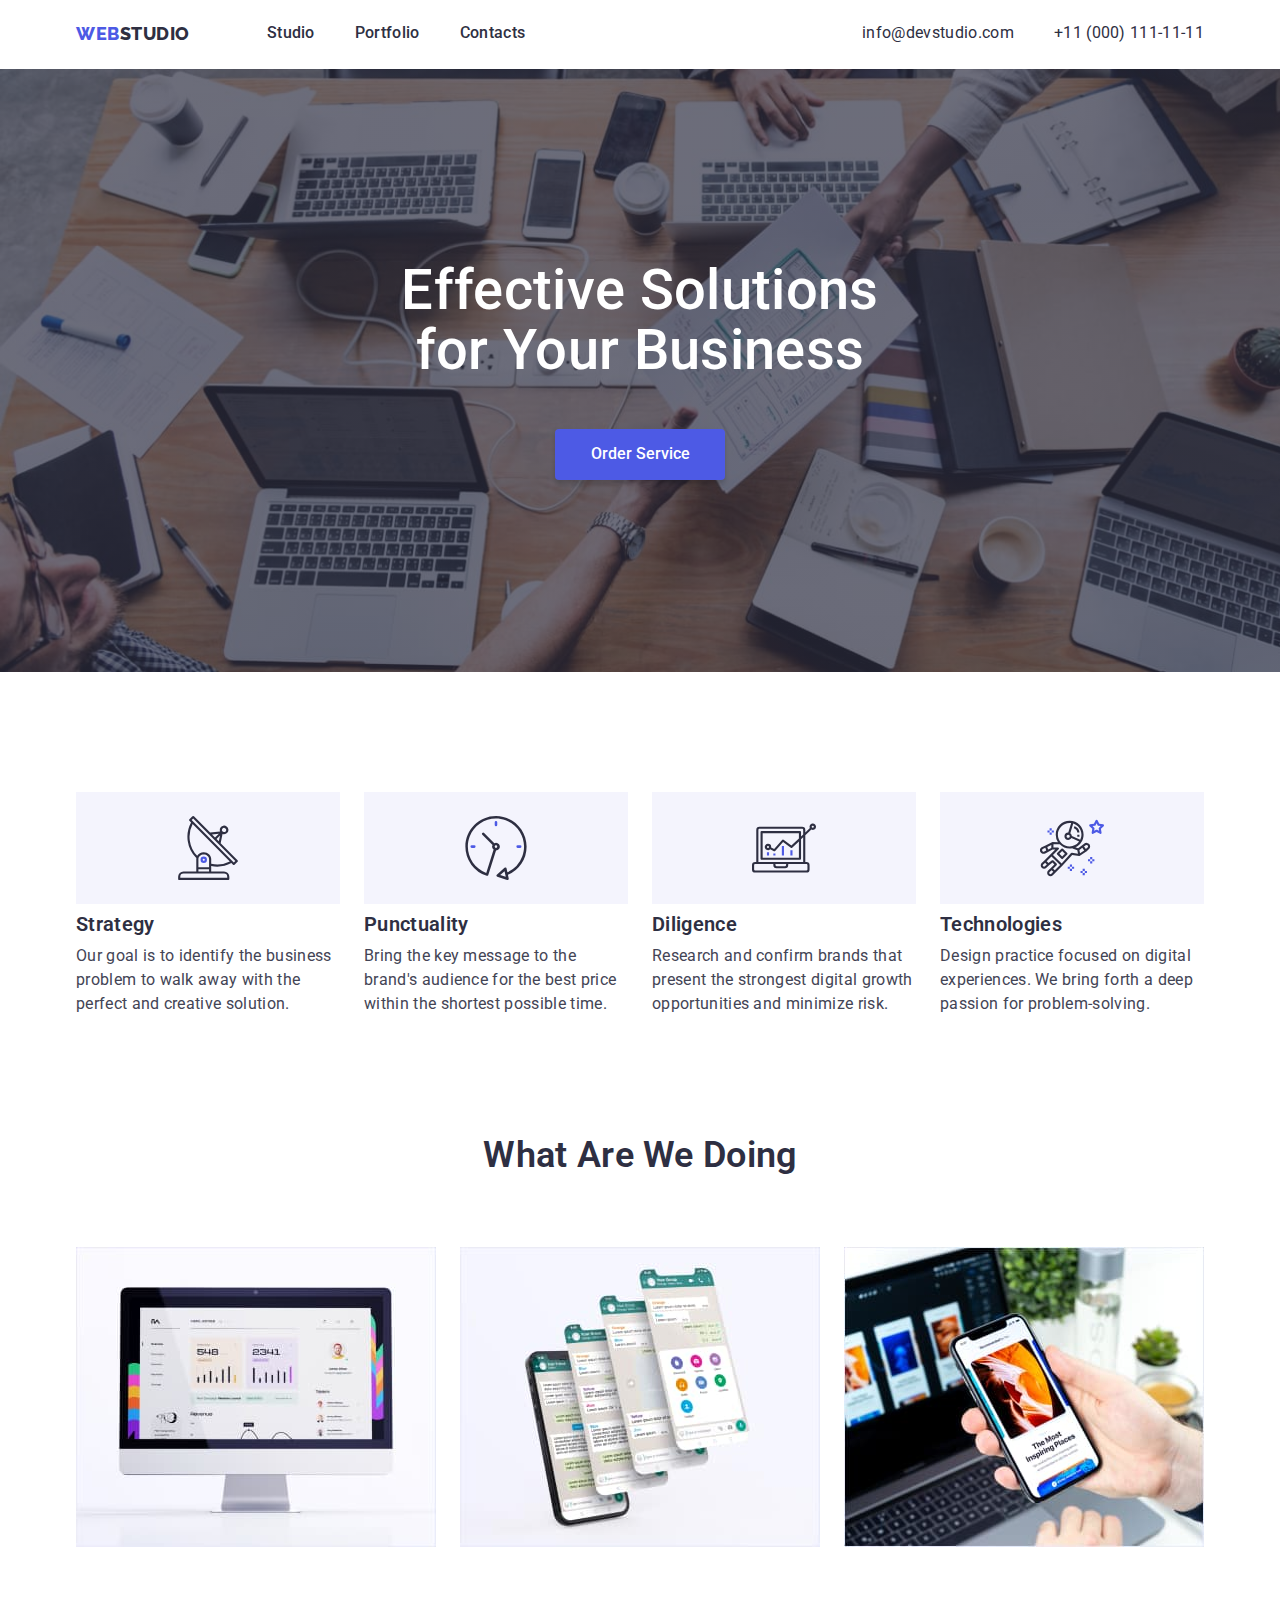
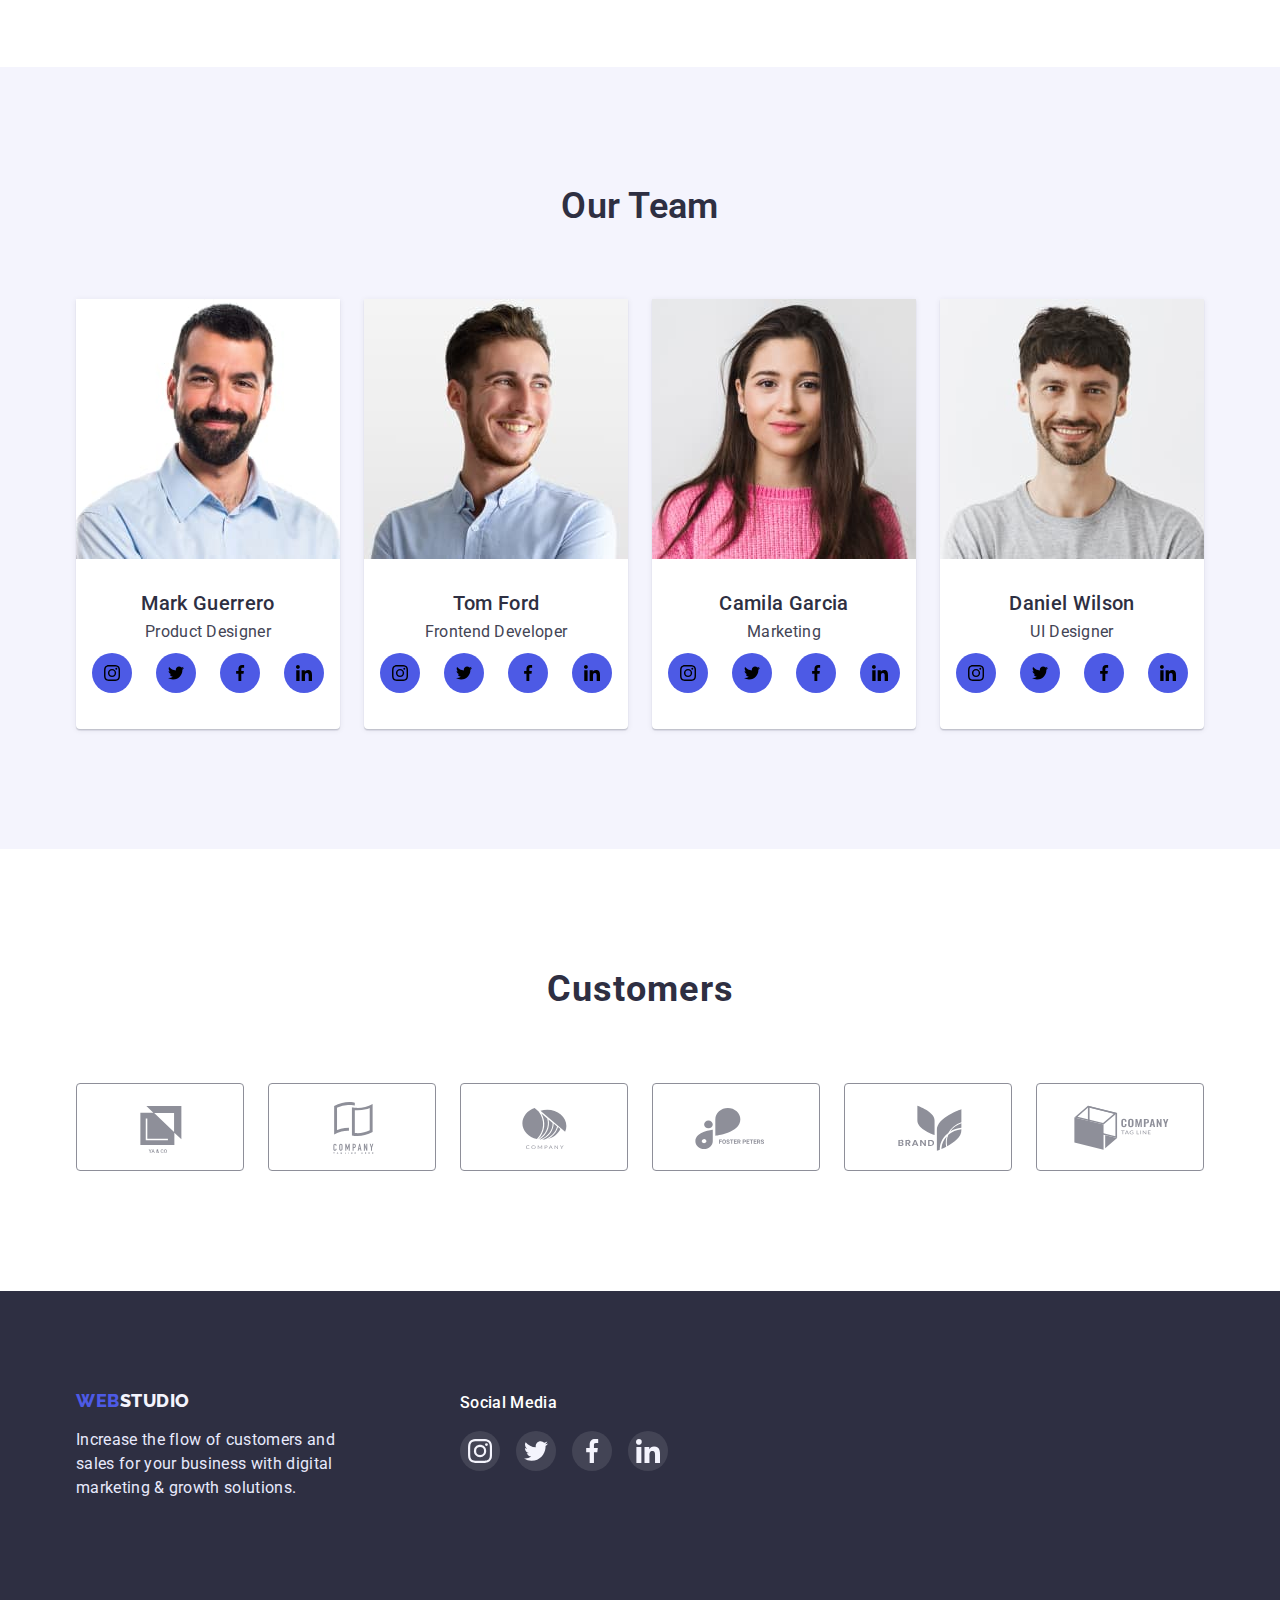
==== index.html @ 05ef866c "done" ====
<!DOCTYPE html>
<html lang="en">
<head>
    <meta charset="UTF-8">
    <meta http-equiv="X-UA-Compatible" content="IE=edge">
    <meta name="viewport" content="width=device-width, initial-scale=1.0">
    <title>Document</title>
    <link rel="stylesheet" href="https://cdnjs.cloudflare.com/ajax/libs/modern-normalize/1.1.0/modern-normalize.min.css"> 
    <link rel="preconnect" href="https://fonts.googleapis.com">
    <link rel="preconnect" href="https://fonts.gstatic.com" crossorigin>
    <link
        href="https://fonts.googleapis.com/css2?family=Raleway:ital,wght@0,700;1,700&family=Roboto:ital,wght@0,400;0,500;0,700;0,900;1,400;1,500;1,700;1,900&display=swap"
        rel="stylesheet">
    <link rel="stylesheet" href="./css/styles.css">
</head>
<body class="body">
    <header class="header">
        <div class="container container-header">
        <a class="logo" href="">
            <span class="web">web</span><span class="studio-header">studio</span>
        </a>
      
<nav>
<ul class="menu-nav list">
    <li class="item"> <a class="nav-link" href="./index.html">Studio</a></li>
    <li class="item"> <a class="nav-link" href="./portfolio.html">Portfolio</a></li>
    <li class="item"> <a class="nav-link" href="">Contacts</a></li>
</ul>
</nav>


<ul class="contact list">
    <li class="item"><a class="contact-link" href="mailto:info@devstudio.com">info@devstudio.com</a></li>
    <li class="item"><a class="contact-link" href="tel:+11(000)111-11-11">+11 (000) 111-11-11</a></li>
</ul>
</div>
    </header>
    <main>
<section class= "hero">
    <div class="container">
    <h1 class="hero-head">  Effective Solutions for Your Business </h1>
    <button class="button-hero button" type="button">Order Service</button>
    </div>
</section>
<section class="section">
    <div class="container"> 
    <h2 class="visually-hidden">Our Advantages</h2>
    <ul class="list list-adv text-list">
<li class="item item-a icon-sputnik">

    <h3 class="adv-title">Strategy</h3>
    <p class="text-advant">Our goal is to identify the business
    problem to walk away with the perfect and creative solution.</p>
</li>
<li class="item item-a  icon-clock">
    <h3 class="adv-title">Punctuality</h3>
    <p class="text-advant">Bring the key message to the brand's audience for the best price within the shortest possible time.</p>
</li>
<li class="item item-a  icon-monitor">
    <h3 class="adv-title">Diligence</h3>
    <p class="text-advant">Research and confirm brands that present the strongest digital growth opportunities and minimize risk.</p>
</li>
<li class="item item-a icon-cosmo">
    <h3 class="adv-title">Technologies</h3>
    <p class="text-advant">Design practice focused on digital experiences. We bring forth a deep passion for problem-solving.</p>
</li>
    </ul>
    </div>
</section>
<section class="section-what">
    <div class="container">
    <h2 >What are we doing</h2>
    <ul class="list list-adv">
      <li class="item">
        <img src="images/mac.jpg" alt="mac"
            width="360" height="300"/>
      </li>
      <li class="item">
        <img src="images/apps.jpg" alt="Apps" width="360" height="300"/>
      </li>
      <li class="item">
        <img src="images/mobile.jpg" alt="mobile" width="360" height="300"/>
      </li>
    </ul>
    </div>
</section>
<section class="our-team section">
    <div class="container">
        <h2 class="head-team">Our Team</h2>
        <ul class="list list-adv">
            <li class="team item">
                <img src="images/mark.jpg" alt="Mark Guerrero" width="360" />
                <h3 class="card-title">Mark Guerrero</h3>
                <p class="card-text">Product Designer</p>
                <ul class="social-list-team">
                    <li>
                        <a href="#" class="social-link-image-team">
                            <svg width="16px" height="16px">
                                <use href="./images/icon.svg#instagram">
                                </use>
                            </svg>
                        </a>
                    </li>
                    <li>
                        <a href="#" class="social-link-image-team">
                            <svg width="16px" height="16px">
                                <use href="./images/icon.svg#twitter">
                                </use>
                            </svg>
                        </a>
                    </li>
                    <li>
                        <a href="#" class="social-link-image-team">
                            <svg width="16px" height="16px">
                                <use href="./images/icon.svg#facebook">
                                </use>
                            </svg>
                        </a>
                    </li>
                    <li>
                        <a href="#" class="social-link-image-team">
                            <svg width="16px" height="16px">
                                <use href="./images/icon.svg#linkedin">
                                </use>
                            </svg>
                        </a>
                    </li>
                </ul>
            </li>
            <li class="team item">
                <img src="images/tom.jpg" alt="Tom Ford" width="360" />
                <h3 class="card-title">Tom Ford</h3>
                <p class="card-text">Frontend Developer</p>
                <ul class="social-list-team">
                    <li>
                        <a href="#" class="social-link-image-team">
                            <svg width="16px" height="16px">
                                <use href="./images/icon.svg#instagram">
                                </use>
                            </svg>
                        </a>
                    </li>
                    <li>
                        <a href="#" class="social-link-image-team">
                            <svg width="16px" height="16px">
                                <use href="./images/icon.svg#twitter">
                                </use>
                            </svg>
                        </a>
                    </li>
                    <li>
                        <a href="#" class="social-link-image-team">
                            <svg width="16px" height="16px">
                                <use href="./images/icon.svg#facebook">
                                </use>
                            </svg>
                        </a>
                    </li>
                    <li>
                        <a href="#" class="social-link-image-team">
                            <svg width="16px" height="16px">
                                <use href="./images/icon.svg#linkedin">
                                </use>
                            </svg>
                        </a>
                    </li>
                </ul>
            </li>
            <li class="team item">
                <img src="images/camila.jpg" alt="Camila Garcia" width="360" />
                <h3 class="card-title">Camila Garcia</h3>
                <p class="card-text">Marketing</p>
                <ul class="social-list-team">
                    <li>
                        <a href="#" class="social-link-image-team">
                            <svg width="16px" height="16px">
                                <use href="./images/icon.svg#instagram">
                                </use>
                            </svg>
                        </a>
                    </li>
                    <li>
                        <a href="#" class="social-link-image-team">
                            <svg width="16px" height="16px">
                                <use href="./images/icon.svg#twitter">
                                </use>
                            </svg>
                        </a>
                    </li>
                    <li>
                        <a href="#" class="social-link-image-team">
                            <svg width="16px" height="16px">
                                <use href="./images/icon.svg#facebook">
                                </use>
                            </svg>
                        </a>
                    </li>
                    <li>
                        <a href="#" class="social-link-image-team">
                            <svg width="16px" height="16px">
                                <use href="./images/icon.svg#linkedin">
                                </use>
                            </svg>
                        </a>
                    </li>
                </ul>
            </li>
            <li class="team item">
                <img src="images/daniel.jpg" alt="Daniel Wilson" width="360" />
                <h3 class="card-title">Daniel Wilson</h3>
                <p class="card-text">UI Designer</p>
                <ul class="social-list-team">
                    <li>
                        <a href="#" class="social-link-image-team">
                            <svg width="16px" height="16px">
                                <use href="./images/icon.svg#instagram">
                                </use>
                            </svg>
                        </a>
                    </li>
                    <li>
                        <a href="#" class="social-link-image-team">
                            <svg width="16px" height="16px">
                                <use href="./images/icon.svg#twitter">
                                </use>
                            </svg>
                        </a>
                    </li>
                    <li>
                        <a href="#" class="social-link-image-team">
                            <svg width="16px" height="16px">
                                <use href="./images/icon.svg#facebook">
                                </use>
                            </svg>
                        </a>
                    </li>
                    <li>
                        <a href="#" class="social-link-image-team">
                            <svg width="16px" height="16px">
                                <use href="./images/icon.svg#linkedin">
                                </use>
                            </svg>
                        </a>
                    </li>
                </ul>
            </li>
        </ul>
    </div>
</section>
<section class="section">
<div class="container">
<h2 class="head-customers"> Customers</h2>
<ul class="customers">
    <li class="customers-item">
        <a href="#" class="customers-link">
            <svg class="icon" width="104px" height="56px">
                <use href="./images/icon.svg#logo">
                </use>
            </svg>
        </a>
    </li>
    <li class="customers-item">
        <a href="#" class="customers-link">
            <svg class="icon" width="104px" height="56px">
                <use href="./images/icon.svg#logo-2">
                </use>
            </svg>
        </a>
    </li>
    <li class="customers-item">
        <a href="#" class="customers-link">
            <svg class="icon" width="104px" height="56px">
                <use href="./images/icon.svg#logo-3">
                </use>
            </svg>
        </a>
    </li>
    <li class="customers-item">
        <a href="#" class="customers-link">
            <svg class="icon" width="104px" height="56px">
                <use href="./images/icon.svg#logo-4">
                </use>
            </svg>
        </a>
    </li>
    <li class="customers-item">
        <a href="#" class="customers-link">
            <svg class="icon" width="104px" height="56px">
                <use href="./images/icon.svg#logo-5">
                </use>
            </svg>
        </a>
    </li>
    <li class="customers-item">
        <a href="#" class="customers-link">
            <svg class="icon" width="104px" height="56px">
                <use href="./images/icon.svg#logo-6">
                </use>
            </svg>
        </a>
    </li>
</ul>
</div>
</section>
    </main>
    <footer class="footer">
        <div class="container">
         <div class="footer-first">  
        <a class="footer-logo" href="">
        <span class="web">web</span><span class="studio-footer">studio</span>
    </a>
    <p class="text-footer"> Increase the flow of customers and sales for your business with digital marketing & growth
        solutions.</p>
        </div>

        <div class="footer-social">
            <h4 class="header-social"> Social Media </h4>
            <ul class="social-list">
                <li>
                    <a href="#" class="footer-social-link-image">
<svg width="24px" height="24px">
    <use href="./images/icon.svg#instagram">
    </use>
</svg>
                    </a>
                </li>
                <li>
                    <a href="#" class="footer-social-link-image">
                        <svg width="24px" height="24px">
                            <use href="./images/icon.svg#twitter">
                            </use>
                        </svg>
                    </a>
                </li>
                <li>
                    <a href="#" class="footer-social-link-image">
                        <svg width="24px" height="24px">
                            <use href="./images/icon.svg#facebook">
                            </use>
                        </svg>
                    </a>
                </li>
                <li>
                    <a href="#" class="footer-social-link-image">
                        <svg width="24px" height="24px">
                            <use href="./images/icon.svg#linkedin">
                            </use>
                        </svg>
                    </a>
                </li>
            </ul>
        </div>
        </div>
    </footer>
    </div>
</body>
</html>
---- css/styles.css ----
:root {
    --brand-color: #434455;
    --primary-brand: #4D5AE5;
    --dark: #2E2F42; 
    --accent: #E7E9FC; 
    --light: #F4F4FD; 
}

.body {
    font-family: 'Roboto', sans-serif;
        letter-spacing: 0.02em;
        color: var(--brand-color);
        background-color: #FFFFFF;
}


h1, h2, h3, h4, h5, h6, p {
    margin-top: 0;
    margin-bottom: 0;
}

img {
    display: block;
    max-width: 100%;
    height: auto;
}

/* Header*/

.header {
    padding-top: 24px;
        padding-bottom: 24px;
    box-shadow: 0px 2px 1px rgba(46, 47, 66, 0.08), 0px 1px 1px rgba(46, 47, 66, 0.16), 0px 1px 6px rgba(46, 47, 66, 0.08);
}

.contact .contact-link {
    color: var(--dark);
    font-size: 16px;
}

.contact-link:hover,
.contact-link:focus {
    color: var(--primary-brand);
}

.contact {
    display: flex;
    margin-left: auto;
}


.visually-hidden {
    position: absolute;
    white-space: nowrap;
    width: 1px;
    height: 1px;
    overflow: hidden;
    border: 0;
    padding: 0;
    clip: rect(0 0 0 0);
    clip-path: inset(50%);
    margin: -1px;
}

.web {

        font-family: 'Raleway', sans-serif;
        font-weight: 800;
        font-size: 18px;
        line-height: 1.16;
        letter-spacing: 0.03em;
            text-transform: uppercase;
        color: var(--primary-brand);
   
}

.studio-header {
        font-family: 'Raleway', sans-serif;
        font-weight: 800;
        font-size: 18px;
        line-height: 1.16;
    letter-spacing: 0.03em;
        text-transform: uppercase;
        color: var(--dark);

}

.studio-footer {
        font-family: 'Raleway', sans-serif;
        font-weight: 800;
        font-size: 18px;
        line-height: 1.16;
        letter-spacing: 0.03em;
        text-transform: uppercase;
        color: var(--light);
}

.container-header {
    display: flex;
}


.menu-nav {
    display: flex;
    margin-left: 77px;
}


.menu-nav .item:not(:last-child) {
    margin-right: 40px;
}


.contact .item:not(:last-child) {
    margin-right: 40px;
}




.menu-nav .nav-link {
    color: var(--dark);
    font-weight: 500;
}

.menu-nav .nav-link:hover,
.menu-nav .nav-link:focus
 {
    color: var(--brand-color);
    font-weight: 500;
}

 .menu-nav .nav-link:active {
    color: var(--primary-brand)
 }

/* Hero */

.hero {
    background-color: var(--dark);
        background-image:
            linear-gradient(to right,
                rgba(46, 47, 66, 0.7),
                rgba(46, 47, 66, 0.7)),
            url(../images/office.jpg);
        background-repeat: no-repeat;
        background-size: cover;
text-align: center;
    height: 603px;
    display: block;
    padding-top: 192px;
    padding-bottom: 192px;
    max-width: 1600px;
}



.hero-head {
    font-weight: 500;
        font-size: 56px;
        line-height: 1.07;
        max-width: 492px;
        color: #FFFFFF;
       margin-left: auto;
    margin-right: auto;
    margin-bottom: 48px;
}

.list-adv {
    display: flex;
    margin-left: auto;
    margin-right: auto;
}

.list-adv .item:not(:first-child) {
   margin-left: 24px;
}

.list-adv .item-a::before {
    display: block;
    height: 112px;
    content: '';
    background-size: 64px 64px;
    background-position: center;
    background-repeat: no-repeat;
    background-color: var(--light);
    margin-bottom: 8px;
}

.icon-sputnik::before {
   background-image: url(../images/sputnik.svg);
}

.icon-clock::before {
    background-image: url(../images/clock.svg);
}

.icon-monitor::before {
    background-image: url(../images/monitor.svg);
}

.icon-cosmo::before {
    background-image: url(../images/cosmo.svg);
}

.button {
    cursor: pointer;
}

.section-what {
    padding-bottom: 120px;
}

.button-portfolio {
    font-family: 'Roboto';
    background: var(--light);
    font-weight: 500;
        font-size: 16px;
        line-height: 1.5;
        letter-spacing: 0.04em;
        color: var(--primary-brand);
        border-radius: 4px; 
        padding: 12px 24px;
        min-width: 69px;
        text-align: center;
        border: 1px solid #E7E9FC;
}

.button-portfolio:hover, .button-portfolio:focus {
background-color: var(--primary-brand);
color: #FFFFFF;
box-shadow: 0px 3px 1px rgba(0, 0, 0, 0.1), 0px 2px 1px rgba(0, 0, 0, 0.08), 0px 2px 2px rgba(0, 0, 0, 0.12);
}

.button-hero {
    border: none;
   padding: 16px 32px;
    background: var(--primary-brand);
    color: #FFFFFF;
    font-weight: 500;
        font-size: 16px;
        line-height: 1.18;
        box-shadow: 0px 4px 4px rgba(0, 0, 0, 0.15);
        border-radius: 4px;
        min-width: 170px;
        text-align: center;
}

.button-hero:hover, 
.button-hero:focus {
background: #404BBF;
    box-shadow: 0px 1px 6px rgba(46, 47, 66, 0.08), 0px 1px 1px rgba(46, 47, 66, 0.16), 0px 2px 1px rgba(46, 47, 66, 0.08);
}

.button-hero:active {
    background: #404BBF;
    box-shadow: 0px 1px 6px rgba(46, 47, 66, 0.08), 0px 1px 1px rgba(46, 47, 66, 0.16), 0px 2px 1px rgba(46, 47, 66, 0.08);
}

.text-list .item {
    flex-basis: 264px;
}

.adv-title {
    font-weight: 600;
        font-size: 20px;
        line-height: 1.2;
        margin-bottom: 8px;
        color: var(--dark);

}

.text-advant {
    font-weight: 400;
        font-size: 16px;
        line-height: 1.5;
}

h2 {
font-weight: 600;
    font-size: 36px;
    line-height: 1.1;
    text-align: center;
    text-transform: capitalize;
    color: var(--dark);
    margin-bottom: 72px; 
}


.footer {
    background: var(--dark);
    padding-top: 100px;
    padding-bottom: 100px;
}

.footer > .container {
    display: flex;
}

.text-footer{
        color: var(--accent);
        max-width: 264px;
        margin-top: 16px;
        font-weight: 400;
            font-size: 16px;
            line-height: 1.5;
}

a[href] {
    text-decoration: none;
}

ul {
    list-style: none;
    padding: 0;
    margin: 0;
}

.our-team {
    background-color: var(--light);
    
}

.team {
    background-color: #FFFFFF;
    text-align: center;
    box-shadow: 0px 1px 6px rgba(46, 47, 66, 0.08), 0px 1px 1px rgba(46, 47, 66, 0.16), 0px 2px 1px rgba(46, 47, 66, 0.08);
    border-radius: 0px 0px 4px 4px;
}

.container {
  width: 1158px;
  padding-left: 15px;
  padding-right: 15px;
  margin-left: auto;
  margin-right: auto;
}

.section {
    padding-top: 120px;
    padding-bottom: 120px;
}


.list-portfolio {
    display: flex;
    flex-wrap: wrap;
    row-gap: 48px;
       column-gap: 24px;
}

.wrap {
    padding: 32px 16px;
    border: 0.5px solid var(--light);
    box-shadow: 0px 1px 6px rgba(46, 47, 66, 0.08);
    border-top: none;
}

.card-title {
    color: var(--dark);
    margin-bottom: 8px;
    font-size: 20px;
    line-height: 1.2;
    font-weight: 500;
}

.team .card-title {
    padding-top: 32px;
}

.btn {
    display: flex;
        gap: 24px;
        justify-content: center;
        margin-bottom: 72px;
}

.container .list {
    justify-content: center;
}

.footer-social {
    display: block;
}


.footer-social-link-image {
    display: flex;
    width: 40px;
    height: 40px;
    fill: var(--light);
    background-color: rgba(255, 255, 255, 0.1);
    border-radius: 50%;
    justify-content: center;
    align-items: center;
}

.footer-social-link-image:hover,
.footer-social-link-image:focus {
    background-color: #31D0AA;
}

.footer-first {
    margin-right: 120px;
}

.header-social {
    font-weight: 500;
        font-size: 16px;
        line-height: 1.5;
        letter-spacing: 0.02em;
        color: #FFFFFF;
        padding-bottom: 16px;
}

.social-list {
    display: flex;
    gap: 16px;
    justify-content: center;
}

.social-link-image-team {
    display: flex;
        width: 40px;
        height: 40px;
        background-color: var(--primary-brand);
        border-radius: 50%;
        justify-content: center;
        align-items: center;
}

.social-list-team {
            display: flex;
            gap: 24px;
            justify-content: center;
            padding-bottom: 36px;
            padding-top: 12px;
}

.head-customers {
    font-weight: 700;
        font-size: 36px;
        line-height: 1.16;
        text-align: center;
        letter-spacing: 0.03em;
        color: var(--dark);
        width: 186px;
        margin-left: auto;
        margin-right: auto;
}

.customers {
    display: flex;
        gap: 24px;
        justify-content: center;
}


.customers-link {
    border: 1px solid #8E8F99;
        border-radius: 4px;
        width: 168px;
        height: 88px;
    display: flex;
    justify-content: center;
    align-items: center;
}

.customers-link:hover,
.customers-link:focus 
 {
    border: 1px solid var(--primary-brand);
    border-radius: 4px;
    width: 168px;
    height: 88px;
    display: flex;
    justify-content: center;
    align-items: center;
    
}

.icon {
    fill: #8E8F99;
}

.icon:hover,
.icon:focus {
fill: var(--primary-brand);
}

.item:hover {
        box-shadow: 0px 1px 6px rgba(46, 47, 66, 0.08);
}
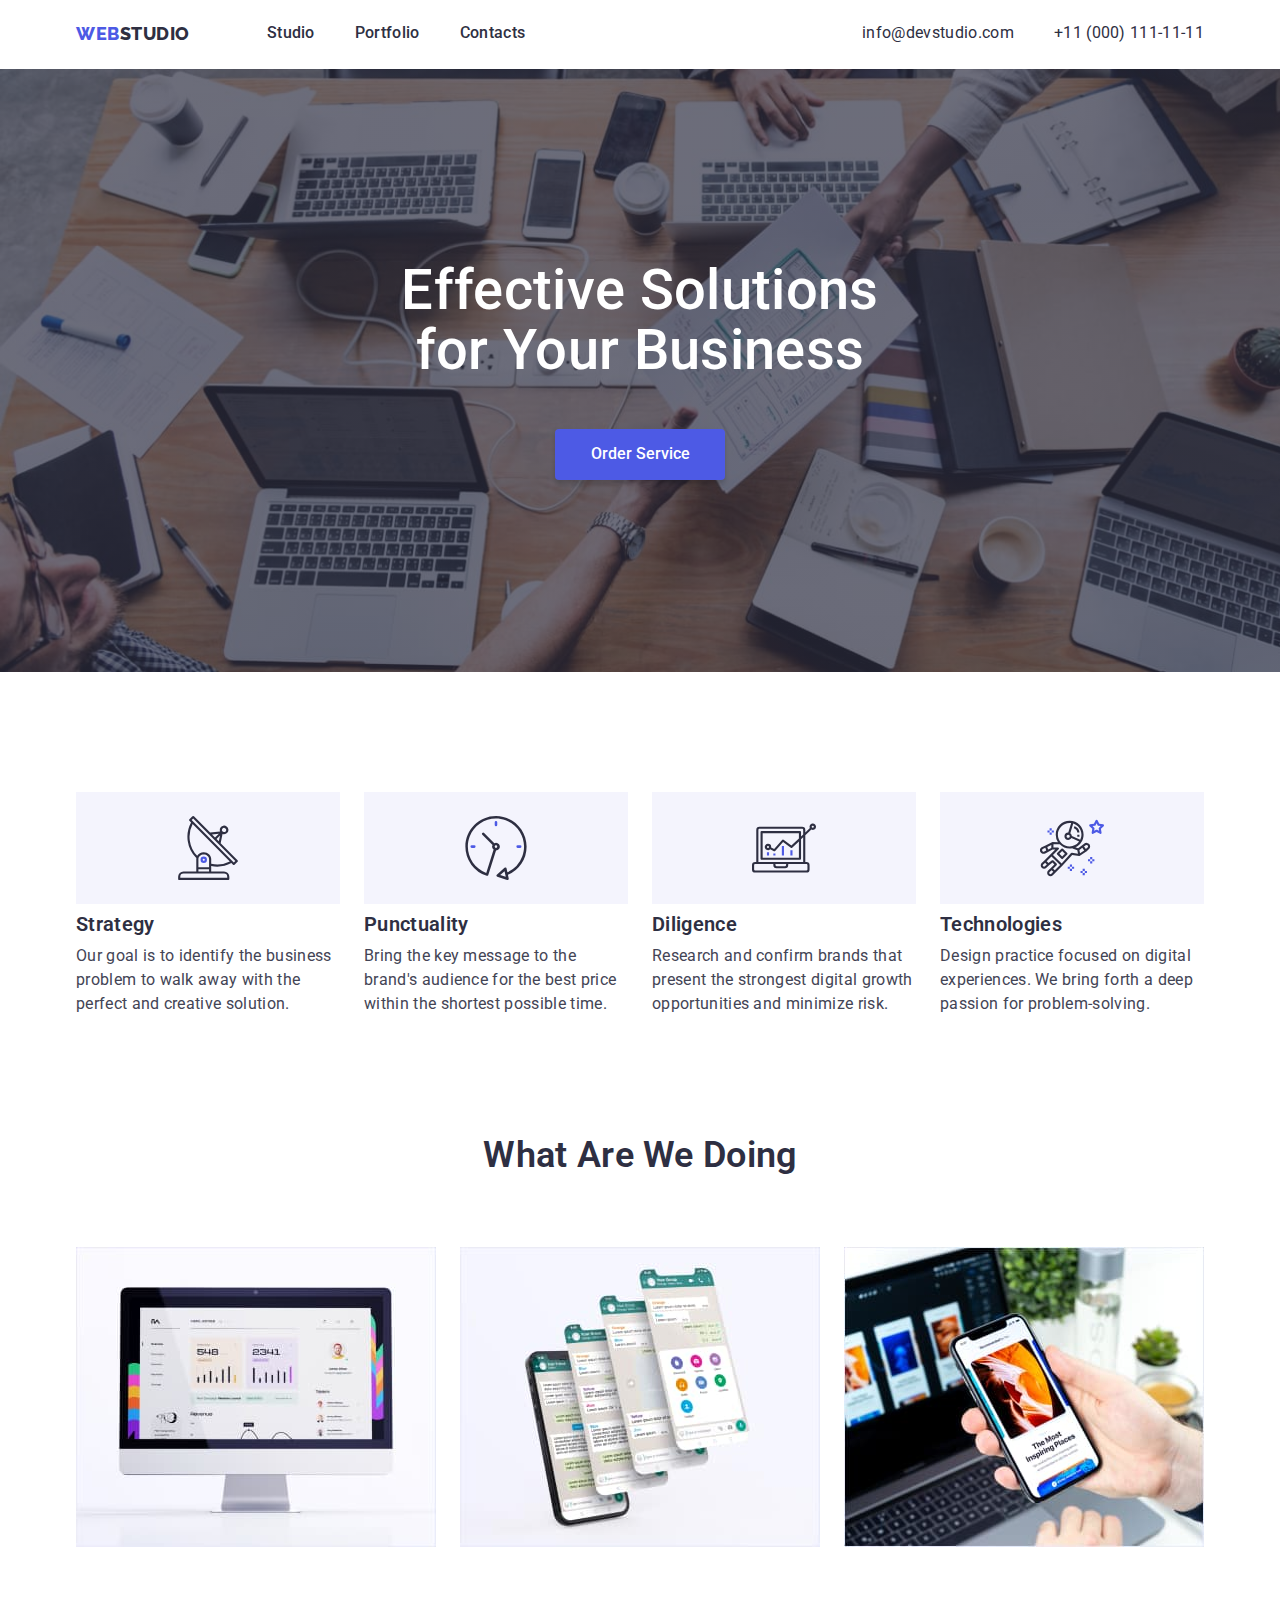
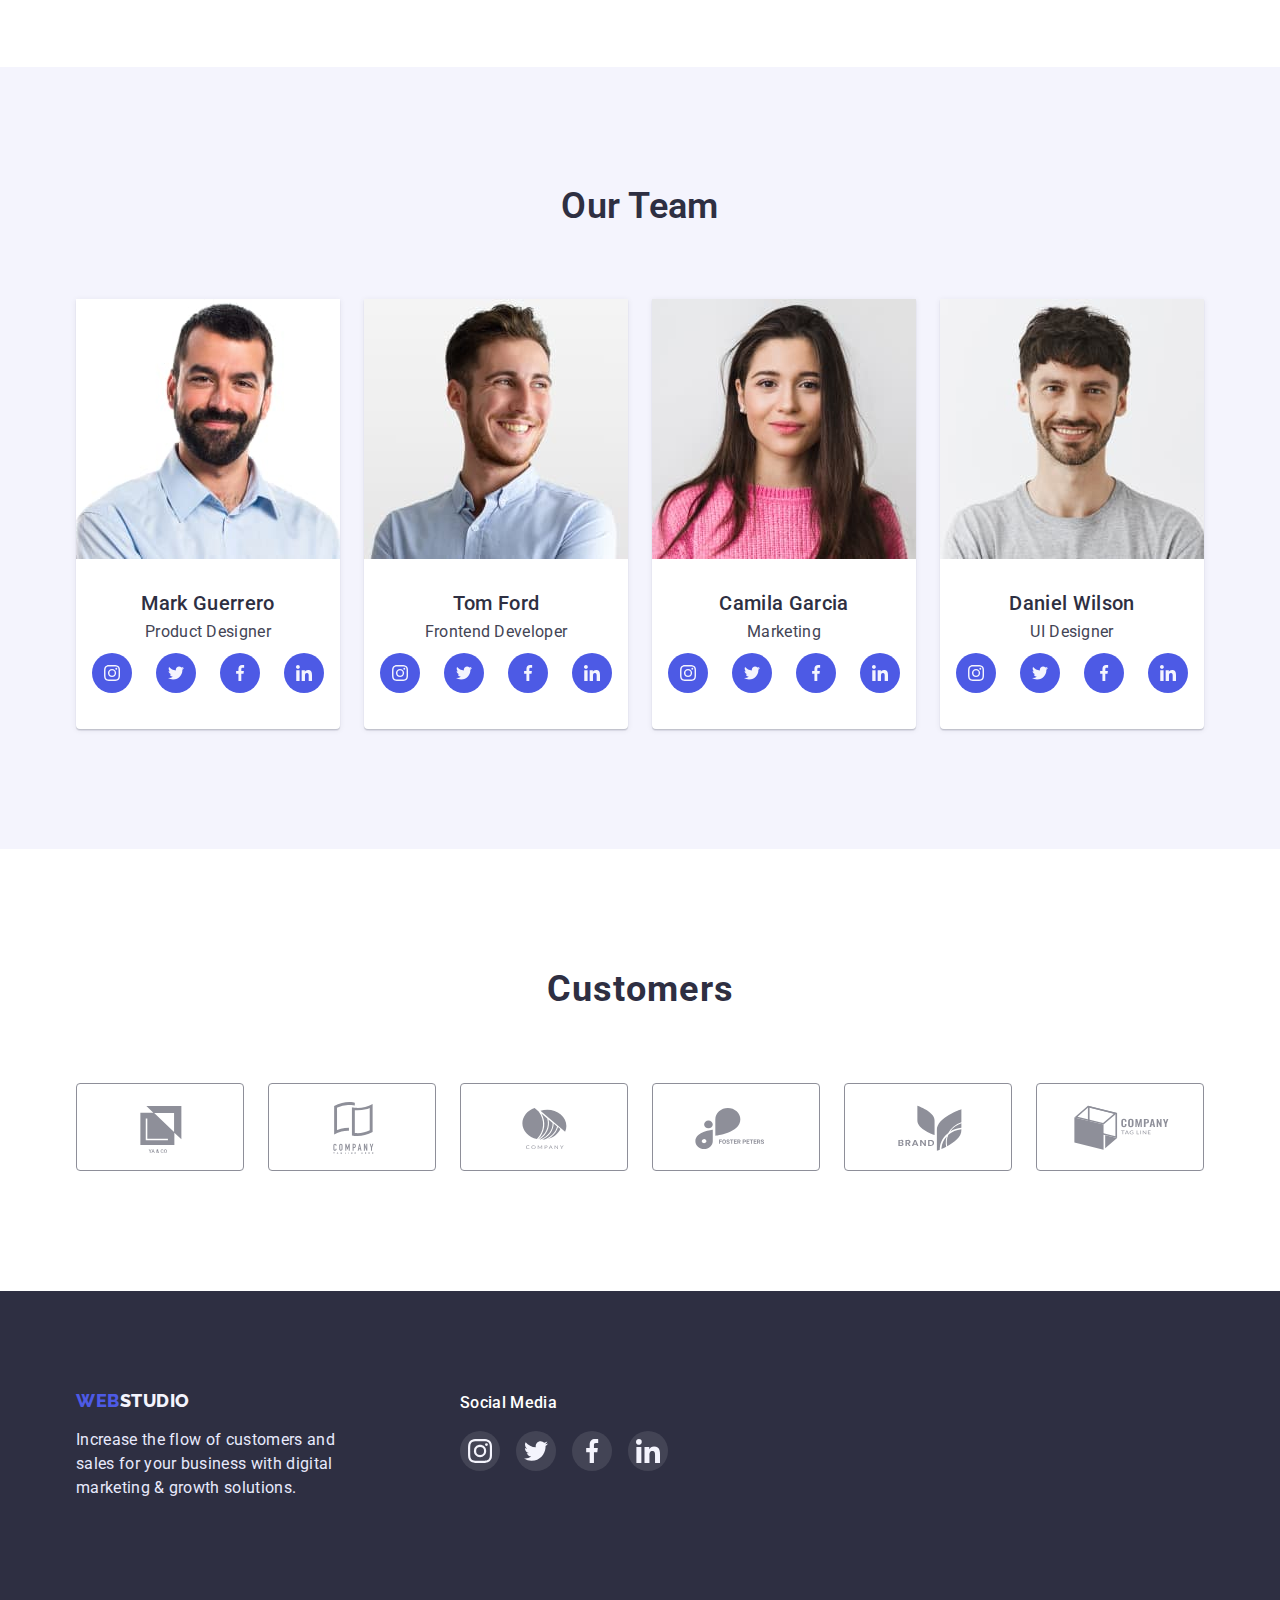
==== commit b4cc4a38: "/" ====
--- a/index.html
+++ b/index.html
@@ -95,7 +95,7 @@
                 <ul class="social-list-team">
                     <li>
                         <a href="#" class="social-link-image-team">
-                            <svg width="16px" height="16px">
+                            <svg class="social-team" width="16px" height="16px">
                                 <use href="./images/icon.svg#instagram">
                                 </use>
                             </svg>
@@ -103,7 +103,7 @@
                     </li>
                     <li>
                         <a href="#" class="social-link-image-team">
-                            <svg width="16px" height="16px">
+                            <svg class="social-team" width="16px" height="16px">
                                 <use href="./images/icon.svg#twitter">
                                 </use>
                             </svg>
@@ -111,7 +111,7 @@
                     </li>
                     <li>
                         <a href="#" class="social-link-image-team">
-                            <svg width="16px" height="16px">
+                            <svg class="social-team" width="16px" height="16px">
                                 <use href="./images/icon.svg#facebook">
                                 </use>
                             </svg>
@@ -119,7 +119,7 @@
                     </li>
                     <li>
                         <a href="#" class="social-link-image-team">
-                            <svg width="16px" height="16px">
+                            <svg class="social-team" width="16px" height="16px">
                                 <use href="./images/icon.svg#linkedin">
                                 </use>
                             </svg>
@@ -134,7 +134,7 @@
                 <ul class="social-list-team">
                     <li>
                         <a href="#" class="social-link-image-team">
-                            <svg width="16px" height="16px">
+                            <svg class="social-team" width="16px" height="16px">
                                 <use href="./images/icon.svg#instagram">
                                 </use>
                             </svg>
@@ -142,7 +142,7 @@
                     </li>
                     <li>
                         <a href="#" class="social-link-image-team">
-                            <svg width="16px" height="16px">
+                            <svg class="social-team" width="16px" height="16px">
                                 <use href="./images/icon.svg#twitter">
                                 </use>
                             </svg>
@@ -150,7 +150,7 @@
                     </li>
                     <li>
                         <a href="#" class="social-link-image-team">
-                            <svg width="16px" height="16px">
+                            <svg class="social-team" width="16px" height="16px">
                                 <use href="./images/icon.svg#facebook">
                                 </use>
                             </svg>
@@ -158,7 +158,7 @@
                     </li>
                     <li>
                         <a href="#" class="social-link-image-team">
-                            <svg width="16px" height="16px">
+                            <svg class="social-team" width="16px" height="16px">
                                 <use href="./images/icon.svg#linkedin">
                                 </use>
                             </svg>
@@ -173,7 +173,7 @@
                 <ul class="social-list-team">
                     <li>
                         <a href="#" class="social-link-image-team">
-                            <svg width="16px" height="16px">
+                            <svg class="social-team" width="16px" height="16px">
                                 <use href="./images/icon.svg#instagram">
                                 </use>
                             </svg>
@@ -181,7 +181,7 @@
                     </li>
                     <li>
                         <a href="#" class="social-link-image-team">
-                            <svg width="16px" height="16px">
+                            <svg class="social-team" width="16px" height="16px">
                                 <use href="./images/icon.svg#twitter">
                                 </use>
                             </svg>
@@ -189,7 +189,7 @@
                     </li>
                     <li>
                         <a href="#" class="social-link-image-team">
-                            <svg width="16px" height="16px">
+                            <svg class="social-team" width="16px" height="16px">
                                 <use href="./images/icon.svg#facebook">
                                 </use>
                             </svg>
@@ -197,7 +197,7 @@
                     </li>
                     <li>
                         <a href="#" class="social-link-image-team">
-                            <svg width="16px" height="16px">
+                            <svg class="social-team" width="16px" height="16px">
                                 <use href="./images/icon.svg#linkedin">
                                 </use>
                             </svg>
@@ -212,7 +212,7 @@
                 <ul class="social-list-team">
                     <li>
                         <a href="#" class="social-link-image-team">
-                            <svg width="16px" height="16px">
+                            <svg class="social-team" width="16px" height="16px">
                                 <use href="./images/icon.svg#instagram">
                                 </use>
                             </svg>
@@ -220,7 +220,7 @@
                     </li>
                     <li>
                         <a href="#" class="social-link-image-team">
-                            <svg width="16px" height="16px">
+                            <svg class="social-team" width="16px" height="16px">
                                 <use href="./images/icon.svg#twitter">
                                 </use>
                             </svg>
@@ -228,7 +228,7 @@
                     </li>
                     <li>
                         <a href="#" class="social-link-image-team">
-                            <svg width="16px" height="16px">
+                            <svg class="social-team" width="16px" height="16px">
                                 <use href="./images/icon.svg#facebook">
                                 </use>
                             </svg>
@@ -236,7 +236,7 @@
                     </li>
                     <li>
                         <a href="#" class="social-link-image-team">
-                            <svg width="16px" height="16px">
+                            <svg class="social-team" width="16px" height="16px">
                                 <use href="./images/icon.svg#linkedin">
                                 </use>
                             </svg>
--- a/css/styles.css
+++ b/css/styles.css
@@ -490,4 +490,8 @@
 
 .item:hover {
         box-shadow: 0px 1px 6px rgba(46, 47, 66, 0.08);
+}
+
+.social-team {
+    fill:#F4F4FD;
 }